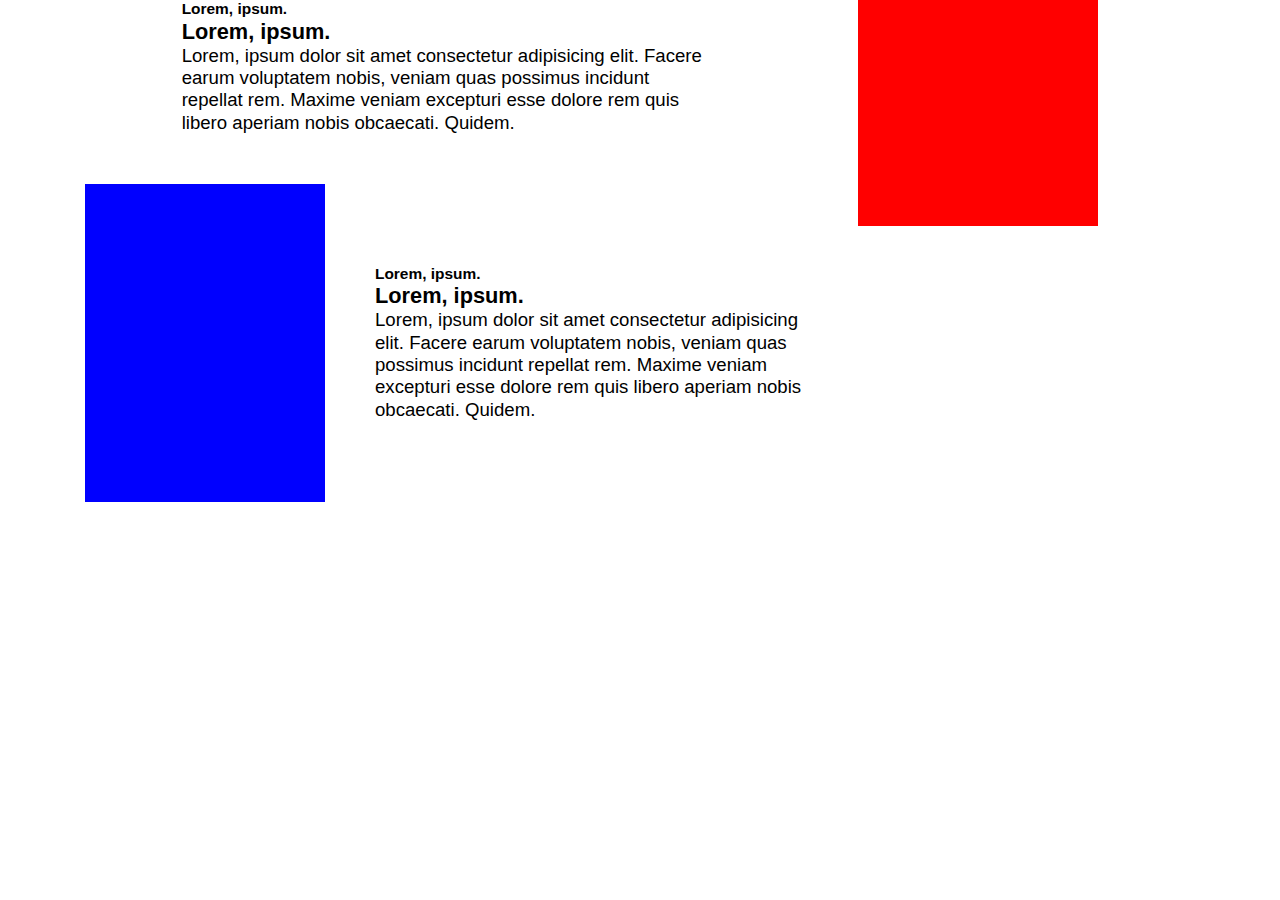
==== about-us-photos.html @ 43b73b2d "first commit" ====
<!DOCTYPE html>
<html lang="en">

<head>
    <meta charset="UTF-8">
    <meta name="viewport" content="width=device-width, initial-scale=1.0, maximum-scale=1.0, user-scalable=0" />
    <meta http-equiv="X-UA-Compatible" content="ie=edge">
    <title>Document</title>
    <script src="https://ajax.googleapis.com/ajax/libs/jquery/3.4.1/jquery.min.js"></script>
    </style>
    <link rel="stylesheet" href="assets/css/style.css">

</head>

<body>
    <section class="about-us">
        <div class="about-us__wrapper">
            <article class="article article--1">
                <h5>Lorem, ipsum.</h5>
                <h3>Lorem, ipsum.</h3>
                <p>Lorem, ipsum dolor sit amet consectetur adipisicing elit. Facere earum voluptatem nobis, veniam quas
                    possimus incidunt repellat rem. Maxime veniam excepturi esse dolore rem quis libero aperiam nobis
                    obcaecati. Quidem.</p>
            </article>
            <div class="right-img"></div>
            <div class="left-img"></div>
            <article class="article article--2">
                <h5>Lorem, ipsum.</h5>
                <h3>Lorem, ipsum.</h3>
                <p>Lorem, ipsum dolor sit amet consectetur adipisicing elit. Facere earum voluptatem nobis, veniam quas
                    possimus incidunt repellat rem. Maxime veniam excepturi esse dolore rem quis libero aperiam nobis
                    obcaecati. Quidem.</p>
            </article>
        </div>
    </section>
</body>

</html>
---- assets/css/style.css ----
/* ABSTRACTS
================================================> */
/** Bootstrap navbar fix (https://git.io/fADqW) */
@font-face {
  src: url("../../assets/fonts/Microgramma_Com/Microgramma_Com-Bold.woff2");
  font-family: "Microgramma_Com";
  font-weight: 700;
  font-display: swap; }

@font-face {
  src: url("../../assets/fonts/Microgramma_Com/Microgramma_Com-Book.woff2");
  font-family: "Microgramma_Com";
  font-weight: 350;
  font-display: swap; }

@font-face {
  src: url("../../assets/fonts/OpenSans/OpenSans-Bold.woff2");
  font-family: "OpenSans";
  font-weight: 700;
  font-display: swap; }

@font-face {
  src: url("../../assets/fonts/OpenSans/OpenSans-Book.woff2");
  font-family: "OpenSans";
  font-weight: 350;
  font-display: swap; }

@font-face {
  src: url("../../assets/fonts/Stag/Stag-Bold.woff2");
  font-family: "Stag";
  font-weight: 700;
  font-display: swap; }

@font-face {
  src: url("../../assets/fonts/Stag/Stag-Book.woff2");
  font-family: "Stag";
  font-weight: 350;
  font-display: swap; }

@font-face {
  src: url("../../assets/fonts/StagSans/StagSans-Bold.woff2");
  font-family: "StagSans";
  font-weight: 700;
  font-display: swap; }

@font-face {
  src: url("../../assets/fonts/StagSans/StagSans-Book.woff2");
  font-family: "StagSans";
  font-weight: 350;
  font-display: swap; }

/*--------------------
      FLUID TYPE
      REFERER: https://css-tricks.com/snippets/css/fluid-typography/
-----------------*/
/*--------------------
      arrow
      referer: https://www.developerdrive.com/10-best-sass-mixins-for-web-developers/
-----------------*/
/* BASE
================================================> */
* {
  margin: 0;
  padding: 0; }

*,
*::after,
*::before {
  box-sizing: inherit; }

html {
  font-size: 62.5%; }
  @media only screen and (max-width: 64em) {
    html {
      font-size: 56.25%; } }
  @media only screen and (max-width: 62em) {
    html {
      font-size: 50%; } }

body {
  box-sizing: border-box;
  line-height: 1.2;
  font-family: -apple-system, BlinkMacSystemFont, 'Segoe UI', 'Roboto', 'Oxygen', 'Ubuntu', 'Cantarell', 'Fira Sans', 'Droid Sans', 'Helvetica Neue', sans-serif;
  -webkit-font-smoothing: antialiased;
  -moz-osx-font-smoothing: grayscale; }
  body {
    font-size: 16px; }
    @media screen and (min-width: 300px) {
      body {
        font-size: calc(16px + 4 * ((100vw - 300px) / 1500)); } }
    @media screen and (min-width: 1800px) {
      body {
        font-size: 20px; } }

/* --------------------
    HEADLINES PLACEHOLDERS
----------------- */
.headline--1 {
  font-size: 8rem; }
  @media only screen and (max-width: 64em) {
    .headline--1 {
      font-size: 6.111rem; } }
  @media only screen and (max-width: 48em) {
    .headline--1 {
      font-size: 3.25rem; } }

.headline--2 {
  font-size: 11rem; }
  @media only screen and (max-width: 64em) {
    .headline--2 {
      font-size: 7.222rem; } }
  @media only screen and (max-width: 48em) {
    .headline--2 {
      font-size: 4.375rem; } }

.headline--3 {
  font-size: 7rem; }
  @media only screen and (max-width: 64em) {
    .headline--3 {
      font-size: 4.5rem; } }
  @media only screen and (max-width: 48em) {
    .headline--3 {
      font-size: 3.75rem; } }

.headline--4 {
  font-size: 3.5rem; }
  @media only screen and (max-width: 64em) {
    .headline--4 {
      font-size: 4rem; } }
  @media only screen and (max-width: 48em) {
    .headline--4 {
      font-size: 3rem; } }

.headline {
  font-weight: 400;
  font-family: "OpenSans"; }
  .headline--1 {
    font-weight: 700; }
  .headline--2 {
    font-weight: 700; }
  .headline--3 {
    color: #043657; }
    .headline--3--bold {
      font-weight: 700; }
  .headline--4 {
    letter-spacing: 0.7px;
    color: #424c5d; }

/* --------------------
    ARTICLE HEADLINE PLACEHOLDERS
----------------- */
.article-headline--1, .article-headline--5 {
  font-size: 4.6rem; }
  @media only screen and (max-width: 64em) {
    .article-headline--1, .article-headline--5 {
      font-size: 3.5rem; } }
  @media only screen and (max-width: 48em) {
    .article-headline--1, .article-headline--5 {
      font-size: 2.875rem; } }

.article-headline--2 {
  font-size: 4.7rem; }
  @media only screen and (max-width: 64em) {
    .article-headline--2 {
      font-size: 3.6rem; } }
  @media only screen and (max-width: 48em) {
    .article-headline--2 {
      font-size: 2.975rem; } }

.article-headline--3 {
  font-size: 2.3rem; }
  @media only screen and (max-width: 64em) {
    .article-headline--3 {
      font-size: 2rem; } }
  @media only screen and (max-width: 48em) {
    .article-headline--3 {
      font-size: 2.475rem; } }

.article-headline--4 {
  font-size: 2.6rem; }
  @media only screen and (max-width: 64em) {
    .article-headline--4 {
      font-size: 2.3rem; } }
  @media only screen and (max-width: 48em) {
    .article-headline--4 {
      font-size: 2.775rem; } }

.article-headline--6 {
  font-size: 3.6rem; }
  @media only screen and (max-width: 64em) {
    .article-headline--6 {
      font-size: 4rem; } }
  @media only screen and (max-width: 48em) {
    .article-headline--6 {
      font-size: 3rem; } }

/* --------------------
    .article-headline
----------------- */
.article-headline--1 {
  font-family: "Microgramma_Com";
  font-weight: 800;
  letter-spacing: 0.92px;
  color: #8cc6ec; }

.article-headline--2 {
  font-family: "OpenSans";
  font-weight: 400;
  letter-spacing: 0.92px;
  color: #424c5d; }

.article-headline--3 {
  font-family: "OpenSans";
  font-weight: 800;
  letter-spacing: 2.3px;
  color: #0c1a2d; }

.article-headline--4 {
  font-family: "OpenSans";
  font-weight: 800;
  letter-spacing: 0.56px;
  color: #0c1a2d; }

.article-headline--5 {
  font-family: "OpenSans";
  font-weight: 400;
  color: #043657; }

.article-headline--6 {
  font-family: "OpenSans";
  font-weight: 400;
  letter-spacing: 0.72px;
  color: #1e439b; }

/* --------------------
    PARAGRAPHS PLACEHOLDERS
----------------- */
.para--1 {
  font-size: 2rem; }
  @media only screen and (max-width: 64em) {
    .para--1 {
      font-size: 2rem; } }
  @media only screen and (max-width: 48em) {
    .para--1 {
      font-size: 2rem; } }

.para--2 {
  font-size: 2.2rem; }
  @media only screen and (max-width: 64em) {
    .para--2 {
      font-size: 2.2rem; } }
  @media only screen and (max-width: 48em) {
    .para--2 {
      font-size: 2.2rem; } }

/* --------------------
    para
----------------- */
.para {
  font-family: "OpenSans";
  font-weight: 400;
  color: #333; }
  .para--1 {
    letter-spacing: 0.63px; }
  .para--2 {
    font-weight: 800;
    letter-spacing: 2.2px; }

/* --------------------
        disclaimer
----------------- */
.disclaimer {
  font-size: var(--disclaimer-text); }
  .disclaimer-container {
    margin-top: 20px;
    text-align: center; }
  .disclaimer__link {
    color: inherit;
    text-decoration: none; }
    .disclaimer__link:hover {
      text-decoration: underline; }

/* COMPONENTS
================================================> */
/*-------------------- 
    Anchors
-----------------*/
a {
  color: #007bff;
  text-decoration: none;
  background-color: transparent;
  transition: color .2s ease-in-out;
  -o-transition: color .2s ease-in-out;
  -ms-transition: color .2s ease-in-out;
  -moz-transition: color .2s ease-in-out;
  -webkit-transition: color .2s ease-in-out; }

a:hover {
  text-decoration: underline; }

a:not([href]):not([tabindex]) {
  color: inherit;
  text-decoration: none; }

a:not([href]):not([tabindex]):focus,
a:not([href]):not([tabindex]):hover {
  color: inherit;
  text-decoration: none; }

a:not([href]):not([tabindex]):focus {
  outline: 0; }

/*-------------------- 
    container
-----------------*/
.container, .about-us {
  width: 100%;
  padding-right: 15px;
  padding-left: 15px;
  margin-right: auto;
  margin-left: auto; }

@media (min-width: 576px) {
  .container, .about-us {
    max-width: 540px; } }

@media (min-width: 768px) {
  .container, .about-us {
    max-width: 720px; } }

@media (min-width: 992px) {
  .container, .about-us {
    max-width: 960px; } }

@media (min-width: 1200px) {
  .container, .about-us {
    max-width: 1140px; } }

@media (min-width: 1800px) {
  .container, .about-us {
    max-width: 1240px; } }

.container-fluid {
  width: 100%;
  padding-right: 15px;
  padding-left: 15px;
  margin-right: auto;
  margin-left: auto; }

/*-------------------- 
    FORM
-----------------*/
.form-group {
  margin-bottom: 1rem; }

.form-control {
  display: block;
  width: 100%;
  height: calc(1.5em + 1rem + 2px);
  padding: 2.3rem 1rem;
  font-size: 1.25rem;
  line-height: 1.5;
  border-radius: .3rem;
  font-weight: 400;
  color: #495057;
  background-color: #fff;
  background-clip: padding-box;
  border: 1px solid #ced4da;
  transition: border-color .15s ease-in-out, box-shadow .15s ease-in-out; }

@media (prefers-reduced-motion: reduce) {
  .form-control {
    transition: none; } }

.form-control::-ms-expand {
  background-color: transparent;
  border: 0; }

.form-control:focus {
  color: #495057;
  background-color: #fff;
  border-color: #80bdff;
  outline: 0;
  box-shadow: 0 0 0 0.2rem rgba(0, 123, 255, 0.25); }

.form-control::-webkit-input-placeholder {
  color: #6c757d;
  opacity: 1; }

.form-control::-moz-placeholder {
  color: #6c757d;
  opacity: 1; }

.form-control:-ms-input-placeholder {
  color: #6c757d;
  opacity: 1; }

.form-control::-ms-input-placeholder {
  color: #6c757d;
  opacity: 1; }

.form-control::placeholder {
  color: #6c757d;
  opacity: 1; }

.form-control:disabled,
.form-control[readonly] {
  background-color: #e9ecef;
  opacity: 1; }

.sr-only {
  position: absolute;
  width: 1px;
  height: 1px;
  padding: 0;
  margin: -1px;
  overflow: hidden;
  clip: rect(0, 0, 0, 0);
  border: 0; }

/*-------------------- 
        ICONS
-----------------*/
.icon {
  max-width: 20px;
  width: 20px;
  max-height: 20px;
  height: 20px;
  fill: var(--color-2); }

.icon-box {
  display: inline-flex;
  align-items: center; }
  .icon-box-phone {
    margin-right: 40px; }
  .icon-box-social:not(:last-of-type) {
    margin-right: 10px; }
  .icon-box__anchor {
    display: flex;
    align-items: center;
    font-size: 16px;
    color: var(--color-2);
    text-decoration: none; }
    .icon-box__anchor:hover {
      text-decoration: underline; }
  .icon-box__icon {
    max-width: 50px;
    margin-right: 10px; }

.btn {
  display: inline-block;
  font-weight: 400;
  color: #212529;
  text-align: center;
  vertical-align: middle;
  -webkit-user-select: none;
  -moz-user-select: none;
  -ms-user-select: none;
  user-select: none;
  background-color: transparent;
  border: 1px solid transparent;
  padding: 0.375rem 0.75rem;
  font-size: 1rem;
  line-height: 1.5;
  border-radius: 0.25rem;
  transition: color 0.15s ease-in-out, background-color 0.15s ease-in-out, border-color 0.15s ease-in-out, box-shadow 0.15s ease-in-out;
  cursor: pointer;
  appearance: none;
  opacity: 1;
  outline: none;
  white-space: nowrap; }

.bottom-form {
  position: relative;
  background-size: cover;
  background-repeat: no-repeat;
  min-height: 400px;
  display: flex;
  flex-direction: column;
  /* Tablet Portrait max-width:992px !font-size: 8px; */
  /* Large Phone max-width:767px  !font-size: 8px;*/ }
  @media only screen and (max-width: 62em) {
    .bottom-form {
      min-height: 500px; } }
  @media only screen and (max-width: 48em) {
    .bottom-form {
      min-height: 600px; } }
  .bottom-form__row {
    display: flex; }
  .bottom-form__top {
    position: relative;
    max-width: 100%;
    flex: 0 0 100%;
    padding-right: 15px;
    padding-left: 15px;
    display: flex;
    flex-direction: column;
    /* Tablet Landscape max-width:1200px !font-size: 9px; */
    /* Tablet Portrait max-width:992px !font-size: 8px; */
    /* Large Phone max-width:767px  !font-size: 8px;*/
    /* MD - SM Phone max-width:576px !font-size: 8px;**/ }
    .bottom-form__top > *:not(:last-child) {
      margin-bottom: 30px; }
    @media only screen and (max-width: 64em) {
      .bottom-form__top {
        max-width: 100%;
        flex: 0 0 100%; } }
    @media only screen and (max-width: 62em) {
      .bottom-form__top {
        min-height: 400px;
        justify-content: space-evenly; } }
    @media only screen and (max-width: 48em) {
      .bottom-form__top {
        min-height: 375px; } }
    @media only screen and (max-width: 36.125em) {
      .bottom-form__top {
        min-height: 450px; } }
  .bottom-form__form {
    display: flex;
    /* Tablet Portrait max-width:992px !font-size: 8px; */ }
    @media only screen and (max-width: 62em) {
      .bottom-form__form {
        flex-direction: column; } }
  .bottom-form__group {
    max-width: 25%;
    flex: 0 0 25%;
    padding-right: 5px;
    /* Tablet Portrait max-width:992px !font-size: 8px; */ }
    @media only screen and (max-width: 62em) {
      .bottom-form__group {
        max-width: 100%;
        flex: 0 0 100%; } }
  .bottom-form-headline {
    align-self: center;
    line-height: 1;
    /* Tablet Portrait max-width:992px !font-size: 8px; */ }
    @media only screen and (max-width: 62em) {
      .bottom-form-headline {
        text-align: center; } }

/* LAYOUT
================================================> */
.footer__bottom {
  min-height: 200px;
  background-color: #000;
  color: var(--color-1);
  font-size: 1.8rem;
  display: flex;
  justify-content: center;
  text-align: center; }
  .footer__bottom__row {
    height: inherit;
    display: flex;
    flex-direction: column;
    justify-content: space-evenly; }
  .footer__bottom__powered-by {
    display: flex;
    justify-content: space-evenly; }
  .footer__bottom__university-logo-img {
    max-width: 100px;
    width: 100px; }
  .footer__bottom__hackeru-logo-img {
    max-width: 60px;
    width: 60px; }
  .footer__bottom__privacy-link {
    color: #fff;
    text-decoration: underline; }

.about-us__wrapper {
  display: grid;
  grid-template-columns: repeat(12, 1fr);
  grid-template-rows: repeat(6, 1fr);
  grid-gap: 5rem; }
  .about-us__wrapper > .article--1 {
    grid-column: 2 / 8;
    grid-row: 1 / 3; }
  .about-us__wrapper > .article--2 {
    align-self: center;
    grid-column: 4 / 9;
    grid-row: 3/ -1; }
  .about-us__wrapper > .right-img {
    background-color: red;
    grid-column: 9 / 12;
    grid-row: 1 / 4; }
  .about-us__wrapper > .left-img {
    background-color: blue;
    grid-column: 1 / 4;
    grid-row: 3 / -1; }

/* PAGES
================================================> */
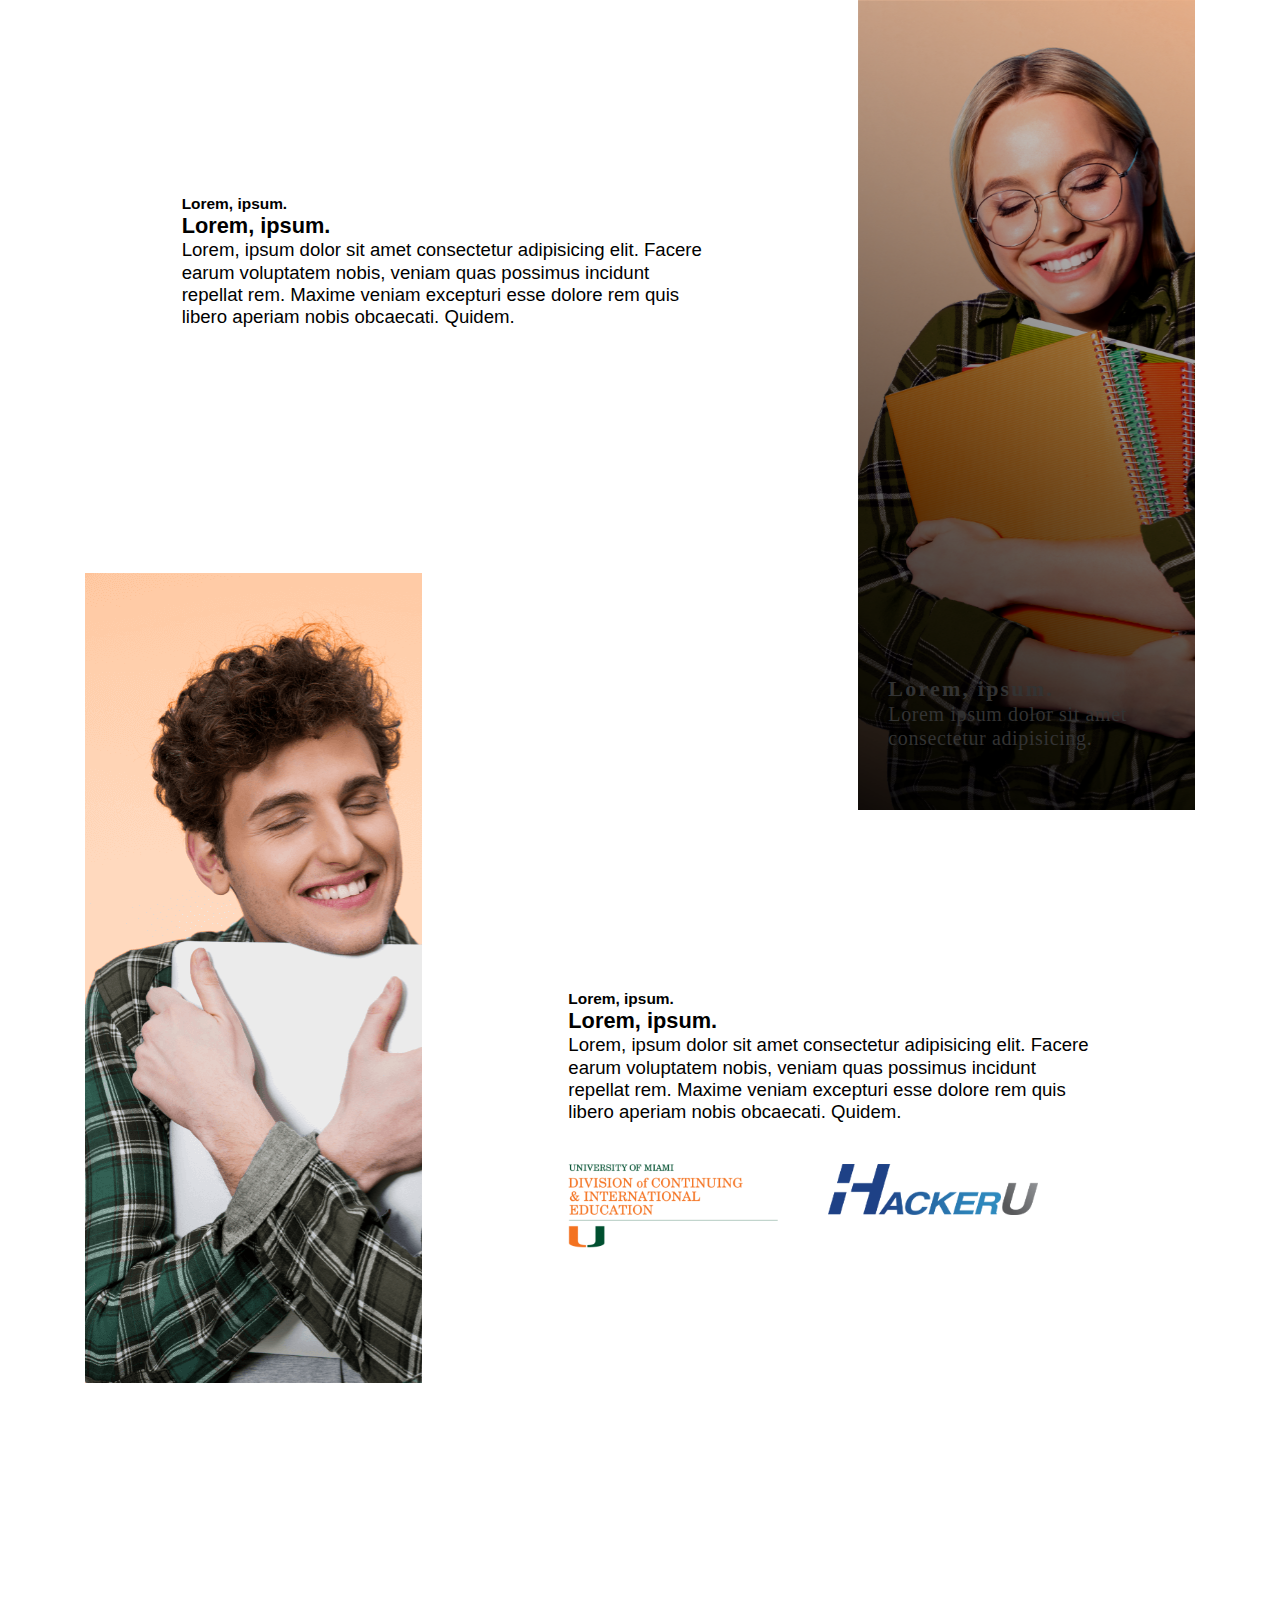
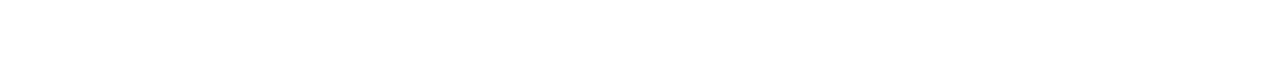
==== commit b16fb657: "updated about-us component to be responsive" ====
--- a/about-us-photos.html
+++ b/about-us-photos.html
@@ -15,24 +15,41 @@
 <body>
     <section class="about-us">
         <div class="about-us__wrapper">
+            <!-- Article 1 -->
             <article class="article article--1">
                 <h5>Lorem, ipsum.</h5>
                 <h3>Lorem, ipsum.</h3>
                 <p>Lorem, ipsum dolor sit amet consectetur adipisicing elit. Facere earum voluptatem nobis, veniam quas
                     possimus incidunt repellat rem. Maxime veniam excepturi esse dolore rem quis libero aperiam nobis
                     obcaecati. Quidem.</p>
-            </article>
-            <div class="right-img"></div>
-            <div class="left-img"></div>
+            </article><!-- /.article article--1-->
+            <!-- Image right -->
+            <figure class="right-img">
+              <article>
+                <h6 class="para para--2">Lorem, ipsum.</h6>
+                <p class="para para--1">Lorem ipsum dolor sit amet consectetur adipisicing.</p>
+              </article>
+            </figure>
+            <!-- Image left -->
+            <figure class="left-img"></figure>
+            <!-- Article 2 -->
             <article class="article article--2">
                 <h5>Lorem, ipsum.</h5>
                 <h3>Lorem, ipsum.</h3>
                 <p>Lorem, ipsum dolor sit amet consectetur adipisicing elit. Facere earum voluptatem nobis, veniam quas
                     possimus incidunt repellat rem. Maxime veniam excepturi esse dolore rem quis libero aperiam nobis
                     obcaecati. Quidem.</p>
-            </article>
-        </div>
-    </section>
+                <div class="images">
+                  <figure>
+                    <img src="/assets/img/about-us/UM-Full-Logo-300x121.png" alt="">
+                  </figure>
+                  <figure>
+                    <img src="/assets/img/about-us/hackeru-logo.png" alt="">
+                  </figure>
+                </div>
+            </article><!-- /.article article--2-->
+        </div><!-- /about-us__wrapper -->
+    </section><!-- /about-us-->
 </body>
 
-</html>+</html>
--- a/assets/css/style.css
+++ b/assets/css/style.css
@@ -570,22 +570,73 @@
   display: grid;
   grid-template-columns: repeat(12, 1fr);
   grid-template-rows: repeat(6, 1fr);
-  grid-gap: 5rem; }
-  .about-us__wrapper > .article--1 {
-    grid-column: 2 / 8;
-    grid-row: 1 / 3; }
-  .about-us__wrapper > .article--2 {
-    align-self: center;
-    grid-column: 4 / 9;
-    grid-row: 3/ -1; }
+  grid-gap: 5rem;
+  /* --------------------
+        articles
+    ----------------- */
+  /* --------------------
+        images
+    ----------------- */ }
+  @media only screen and (max-width: 36.125em) {
+    .about-us__wrapper {
+      display: flex;
+      flex-direction: column; } }
+  .about-us__wrapper > .article {
+    align-self: center; }
+    .about-us__wrapper > .article--1 {
+      grid-column: 2 / 8;
+      grid-row: 1 / 3; }
+      @media only screen and (max-width: 62em) {
+        .about-us__wrapper > .article--1 {
+          grid-column: 1 / 7; } }
+    .about-us__wrapper > .article--2 {
+      grid-column: 6 / 12;
+      grid-row: 3/ -1; }
+      @media only screen and (max-width: 62em) {
+        .about-us__wrapper > .article--2 {
+          grid-column: 6 / -1; } }
+      .about-us__wrapper > .article--2 > .images {
+        margin-top: 4rem;
+        display: flex; }
+        .about-us__wrapper > .article--2 > .images > *:not(:last-child) {
+          margin-right: 5rem; }
+        .about-us__wrapper > .article--2 > .images * img {
+          max-width: 21rem;
+          width: 100%;
+          height: auto; }
+  .about-us__wrapper > [class*="img"] {
+    min-height: 81rem; }
   .about-us__wrapper > .right-img {
-    background-color: red;
-    grid-column: 9 / 12;
-    grid-row: 1 / 4; }
+    display: flex;
+    align-items: flex-end;
+    padding: 3rem;
+    grid-column: 9 / -1;
+    grid-row: 1 / 4;
+    background-image: url("../../assets/img/about-us/right.png"); }
+    @media only screen and (max-width: 62em) {
+      .about-us__wrapper > .right-img {
+        grid-column: 8 / -1; } }
+    @media only screen and (max-width: 36.125em) {
+      .about-us__wrapper > .right-img {
+        max-width: 100%;
+        width: 100%;
+        min-height: 30rem;
+        background-image: url("../../assets/img/about-us/right_mob.png");
+        background-repeat: no-repeat;
+        background-size: cover; } }
+    .about-us__wrapper > .right-img > article {
+      margin-bottom: 3rem; }
   .about-us__wrapper > .left-img {
-    background-color: blue;
-    grid-column: 1 / 4;
-    grid-row: 3 / -1; }
+    grid-column: 1 / 5;
+    grid-row: 3 / 6;
+    background-image: url("../../assets/img/about-us/love-comp.png");
+    /* Tablet Portrait max-width:992px !font-size: 8px; */ }
+    @media only screen and (max-width: 62em) {
+      .about-us__wrapper > .left-img {
+        grid-column: 1 / 6; } }
+    @media only screen and (max-width: 36.125em) {
+      .about-us__wrapper > .left-img {
+        display: none; } }
 
 /* PAGES
 ================================================> */
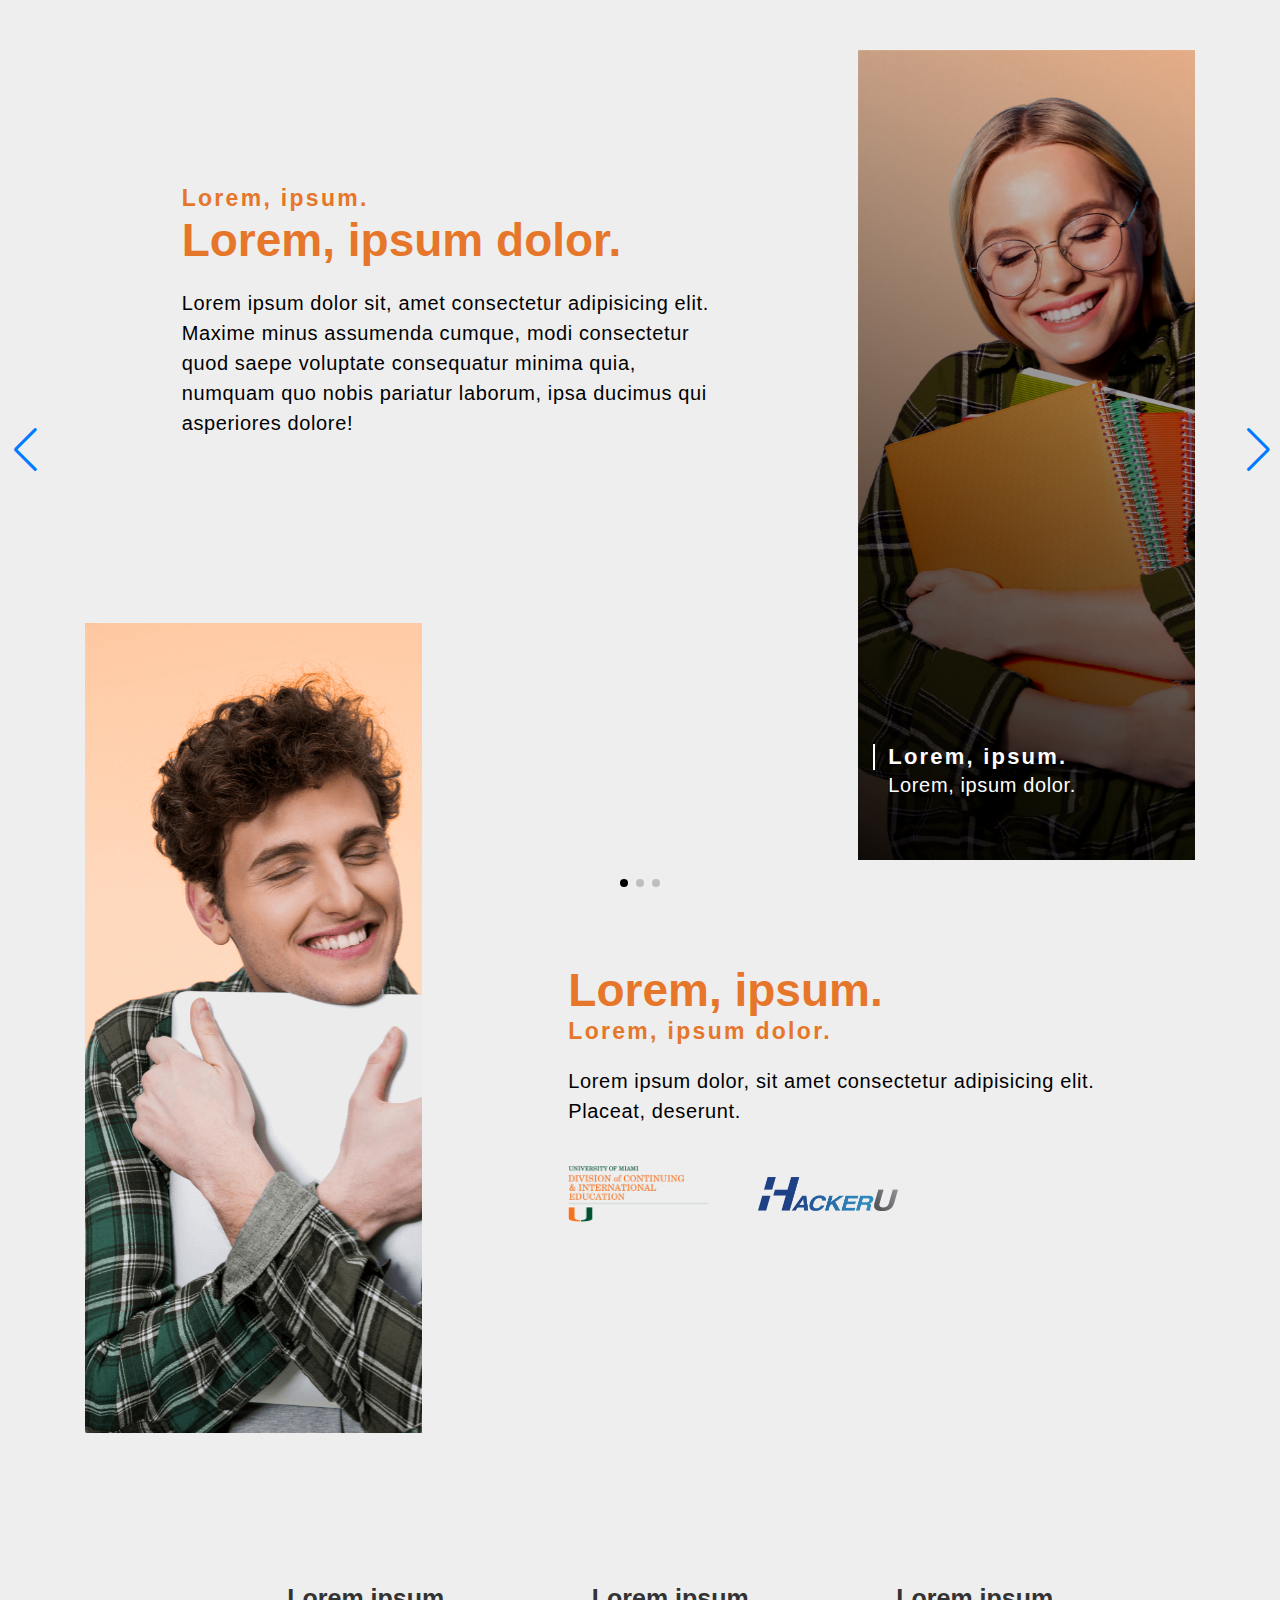
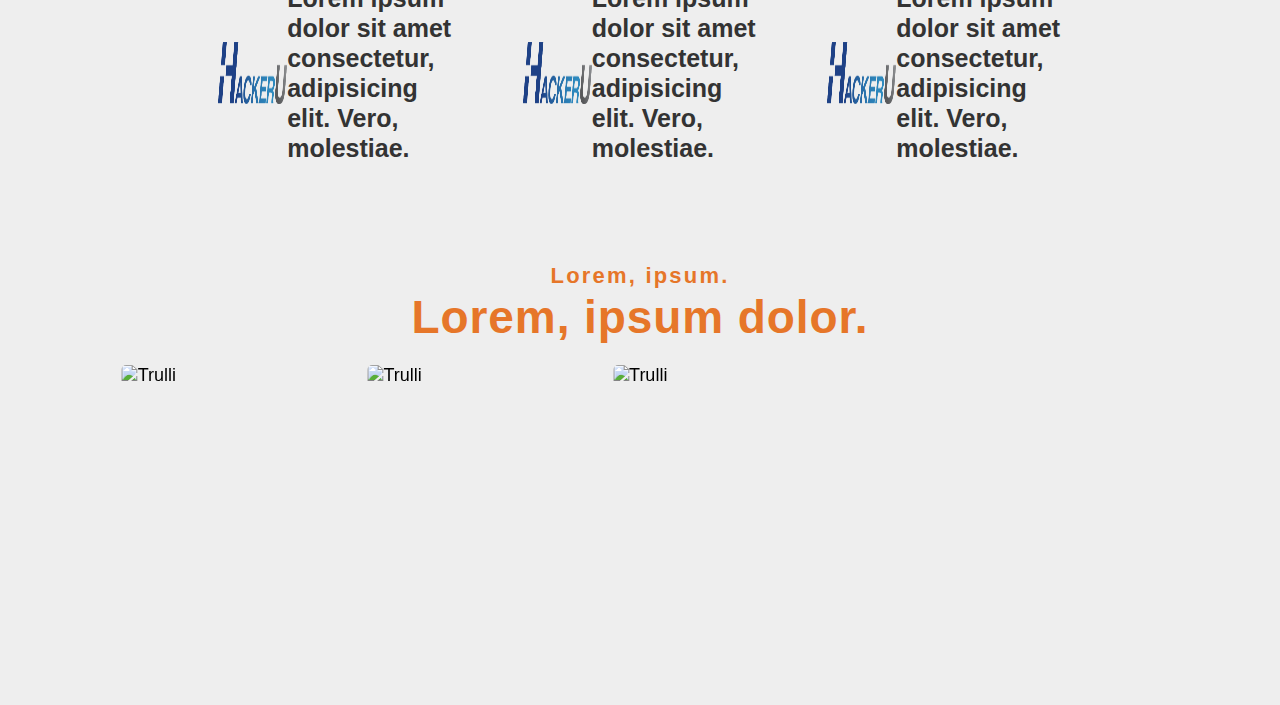
==== commit 822b2d00: "updated about us page" ====
--- a/about-us-photos.html
+++ b/about-us-photos.html
@@ -7,49 +7,227 @@
     <meta http-equiv="X-UA-Compatible" content="ie=edge">
     <title>Document</title>
     <script src="https://ajax.googleapis.com/ajax/libs/jquery/3.4.1/jquery.min.js"></script>
+    <link rel="stylesheet" href="https://unpkg.com/swiper/swiper-bundle.min.css">
+    <script src="https://unpkg.com/swiper/swiper-bundle.min.js"></script>
     </style>
     <link rel="stylesheet" href="assets/css/style.css">
 
 </head>
 
+<style>
+  .au__right-img {
+    background-image: url("assets/img/about-us/right.png");
+  }
+
+  .au__left-img {
+    background-image: url("assets/img/about-us/love-comp.png");
+  }
+
+  @media only screen and (max-width: 600px) {
+    .au__right-img {
+      background-image: url("assets/img/about-us/right_mob.png");
+      background-size: contain;
+    }
+
+    .au__left-img {
+      background-image: unset;
+    }
+  }
+</style>
+
 <body>
-    <section class="about-us">
-        <div class="about-us__wrapper">
-            <!-- Article 1 -->
-            <article class="article article--1">
-                <h5>Lorem, ipsum.</h5>
-                <h3>Lorem, ipsum.</h3>
-                <p>Lorem, ipsum dolor sit amet consectetur adipisicing elit. Facere earum voluptatem nobis, veniam quas
-                    possimus incidunt repellat rem. Maxime veniam excepturi esse dolore rem quis libero aperiam nobis
-                    obcaecati. Quidem.</p>
-            </article><!-- /.article article--1-->
-            <!-- Image right -->
-            <figure class="right-img">
-              <article>
-                <h6 class="para para--2">Lorem, ipsum.</h6>
-                <p class="para para--1">Lorem ipsum dolor sit amet consectetur adipisicing.</p>
-              </article>
-            </figure>
-            <!-- Image left -->
-            <figure class="left-img"></figure>
-            <!-- Article 2 -->
-            <article class="article article--2">
-                <h5>Lorem, ipsum.</h5>
-                <h3>Lorem, ipsum.</h3>
-                <p>Lorem, ipsum dolor sit amet consectetur adipisicing elit. Facere earum voluptatem nobis, veniam quas
-                    possimus incidunt repellat rem. Maxime veniam excepturi esse dolore rem quis libero aperiam nobis
-                    obcaecati. Quidem.</p>
-                <div class="images">
-                  <figure>
-                    <img src="/assets/img/about-us/UM-Full-Logo-300x121.png" alt="">
-                  </figure>
-                  <figure>
-                    <img src="/assets/img/about-us/hackeru-logo.png" alt="">
+
+  <section class="au">
+    <div class="au__wrapper">
+        <!-- Article 1 -->
+        <article class="au__article au__article--1">
+          <h5 class="au__article-ah--3">Lorem, ipsum.</h5>
+          <h3 class="au__article-ah--1">Lorem, ipsum dolor.</h3>
+          <p class="au__article-p--1">Lorem ipsum dolor sit, amet consectetur adipisicing elit. Maxime minus assumenda cumque, modi consectetur quod saepe voluptate consequatur minima quia, numquam quo nobis pariatur laborum, ipsa ducimus qui asperiores dolore!</p>
+        </article><!-- /.article article--1-->
+        <!-- Image right -->
+        <figure class="au__right-img">
+          <article class="img-article">
+            <h6 class="img-article__title para para--2">Lorem, ipsum.</h6>
+            <p class="img-article__para para para--1">Lorem, ipsum dolor.</p>
+          </article>
+        </figure>
+        <!-- Image left -->
+        <figure class="au__left-img"></figure>
+        <!-- Article 2 -->
+        <article class="au__article au__article--2">
+            <h3 class="au__article-ah--1">Lorem, ipsum.</h3>
+            <h5 class="au__article-ah--3">Lorem, ipsum dolor.</h5>
+            <p class="au__article-p--1">Lorem ipsum dolor, sit amet consectetur adipisicing elit. Placeat, deserunt.</p>
+            <div class="images">
+              <figure>
+                <img src="assets/img/about-us/UM-Full-Logo-300x121.png" alt="University Logo">
+              </figure>
+              <figure>
+                <img src="assets/img/about-us/hackeru-logo.png" alt="Hackeru Logo">
+              </figure>
+            </div>
+        </article><!-- /.article article--2-->
+    </div><!-- /au__wrapper -->
+  </section><!-- /au-->
+    <!--
+    #=================EXPERIENCE===================#
+    -->
+    <section class="experience">
+      <div class="experience__wrapper container">
+        <article class="section-article">
+          <p class="para para--2"><?= $experience['headline_1']?></p>
+          <h3 class="article-headline article-headline--1"><?= $experience['headline_2']?></h3>
+          <p class="para para--1"><?= $experience['paragraph']?></p>
+        </article>
+
+        <div class="experience__wrapper-icons">
+            <!-- <?= $key ?> -->
+            <div class="experience__wrapper-icons_wrapper">
+                <img src="assets/img/about-us/hackeru-logo.png" class="displayed icon1" alt="University Logo">
+                <p>Lorem ipsum dolor sit amet consectetur, adipisicing elit. Vero, molestiae.</p>
+            </div>
+            <!-- <?= $key ?> -->
+            <div class="experience__wrapper-icons_wrapper">
+                <img src="assets/img/about-us/hackeru-logo.png" class="displayed icon1" alt="University Logo">
+                <p>Lorem ipsum dolor sit amet consectetur, adipisicing elit. Vero, molestiae.</p>
+            </div>
+            <!-- <?= $key ?> -->
+            <div class="experience__wrapper-icons_wrapper">
+                <img src="assets/img/about-us/hackeru-logo.png" class="displayed icon1" alt="University Logo">
+                <p>Lorem ipsum dolor sit amet consectetur, adipisicing elit. Vero, molestiae.</p>
+            </div>
+        </div>
+      </div>
+    </section>
+
+    <!--
+    #=================CAMPUS===================#
+    -->
+    <section class="campus">
+      <div class="campus__container container">
+
+        <!-- https://codepen.io/FrankieDoodie/pen/gdabrR -->
+        <article class="section-article">
+          <p class="para para--2">Lorem, ipsum.</p>
+          <h3 class="article-headline article-headline--1">Lorem, ipsum dolor.</h3>
+        </article>
+
+        <div class="swiper-main">
+          <div class="swiper-container">
+            <div class="swiper-wrapper">
+                <div class="swiper-slide" data-image="test-1" data-id="1">
+                  <figure class="image image--1}">
+                    <img src="https://via.placeholder.com/1000/FFFF00/000000" alt="Trulli" class="img" >
                   </figure>
                 </div>
-            </article><!-- /.article article--2-->
-        </div><!-- /about-us__wrapper -->
-    </section><!-- /about-us-->
+                <div class="swiper-slide" data-image="test-1" data-id="2">
+                  <figure class="image image--2}">
+                    <img src="https://via.placeholder.com/1000/FFFF00/000000" alt="Trulli" class="img" >
+                  </figure>
+                </div>
+                <div class="swiper-slide" data-image="test-1" data-id="3">
+                  <figure class="image image--3}">
+                    <img src="https://via.placeholder.com/1000/FFFF00/000000" alt="Trulli" class="img" >
+                  </figure>
+                </div>
+            </div>
+            <!-- Add Pagination -->
+            <div class="swiper-pagination"></div>
+            <!-- Add Arrows  swiper-button-white -->
+            <div class="swiper-button-next">
+                <svg class="arrow">
+                    <use xlink:href="@asset('images/steph-v2/left_arrow.svg')"></use>
+                </svg>
+            </div>
+            <div class="swiper-button-prev">
+                <svg class="arrow">
+                    <use xlink:href="@asset('images/steph-v2/right_arrow.svg')"></use>
+                </svg>
+            </div>
+          </div>
+        </div>
+      </div><!-- /.cotainer -->
+    </section><!-- /.campus -->
+    <section class="slide-popup"></section>
+<script>
+      // JavaScript to be fired on the faq page
+      // JavaScript to be fired on the about us page
+      new Swiper('.swiper-container', {
+        centeredSlides: true,
+        loop: true,
+        spaceBetween:15,
+
+        breakpoints:{
+          300:{
+            spaceBetween:0,
+            slidesPerView: 1,
+          },
+          700: {
+            spaceBetween:15,
+            slidesPerView: 2,
+          },
+          1024: {
+            spaceBetween:15,
+            slidesPerView: 3,
+          },
+        },
+
+        autoplay: {
+          delay: 5000,
+          disableOnInteraction: false,
+        },
+        pagination: {
+          el: '.swiper-pagination',
+          clickable: true,
+        },
+        navigation: {
+          nextEl: '.swiper-button-next',
+          prevEl: '.swiper-button-prev',
+        },
+      });
+
+      console.log(Array.from(document.querySelectorAll('.swiper-slide')))
+      const images = [];
+      let currentIndex = 0;
+
+      Array.from(document.querySelectorAll('.swiper-slide')).forEach(slide => {
+        images.push(slide.dataset.image);
+
+        slide.addEventListener('click',()=>{
+
+          console.log(slide.dataset.image)
+          $('.slide-popup').fadeIn(300);
+          $('.slide-popup').html(`
+            <span class="slide-popup__close">x</span>
+            <img src="${slide.dataset.image}" class="slide-popup__image" alt="">
+            <button class="slide-popup__prev">&leftarrow;</button>
+            <button class="slide-popup__next">&rightarrow;</button>
+          `);
+
+          $('.slide-popup__close').click(function(){
+            $('.slide-popup').fadeOut(300)
+          });
+
+          $('.slide-popup__next').click(function(){
+            currentIndex++;
+            if(currentIndex === images.length-1){
+              currentIndex=0;
+            }
+            $('.slide-popup__image').attr('src', images[currentIndex])
+          });
+
+          $('.slide-popup__prev').click(function(){
+            currentIndex--;
+            if(currentIndex <= 0){
+              currentIndex=images.length-1;
+            }
+            $('.slide-popup__image').attr('src', images[currentIndex])
+          });
+
+        });
+      });
+    </script>
 </body>
 
 </html>
--- a/assets/css/style.css
+++ b/assets/css/style.css
@@ -1,6 +1,13 @@
 /* ABSTRACTS
 ================================================> */
-/** Bootstrap navbar fix (https://git.io/fADqW) */
+.experience__wrapper-icons_wrapper img {
+  transition: all 0.3s ease-in-out; }
+  .experience__wrapper-icons_wrapper img:hover {
+    transform: translateY(-4px); }
+
+.section-article > *:not(:first-child):not(:last-child) {
+  margin-bottom: 2rem; }
+
 @font-face {
   src: url("../../assets/fonts/Microgramma_Com/Microgramma_Com-Bold.woff2");
   font-family: "Microgramma_Com";
@@ -97,28 +104,34 @@
 ----------------- */
 .headline--1 {
   font-size: 8rem; }
+  @media only screen and (max-width: 80em) {
+    .headline--1 {
+      font-size: 6rem; } }
   @media only screen and (max-width: 64em) {
     .headline--1 {
       font-size: 6.111rem; } }
-  @media only screen and (max-width: 48em) {
+  @media only screen and (max-width: 36.125em) {
     .headline--1 {
-      font-size: 3.25rem; } }
+      font-size: 4rem; } }
 
 .headline--2 {
   font-size: 11rem; }
+  @media only screen and (max-width: 80em) {
+    .headline--2 {
+      font-size: 8rem; } }
   @media only screen and (max-width: 64em) {
     .headline--2 {
       font-size: 7.222rem; } }
-  @media only screen and (max-width: 48em) {
+  @media only screen and (max-width: 36.125em) {
     .headline--2 {
-      font-size: 4.375rem; } }
+      font-size: 5rem; } }
 
 .headline--3 {
   font-size: 7rem; }
   @media only screen and (max-width: 64em) {
     .headline--3 {
-      font-size: 4.5rem; } }
-  @media only screen and (max-width: 48em) {
+      font-size: 6.5rem; } }
+  @media only screen and (max-width: 36.125em) {
     .headline--3 {
       font-size: 3.75rem; } }
 
@@ -126,159 +139,196 @@
   font-size: 3.5rem; }
   @media only screen and (max-width: 64em) {
     .headline--4 {
-      font-size: 4rem; } }
-  @media only screen and (max-width: 48em) {
+      font-size: 3.5rem; } }
+  @media only screen and (max-width: 36.125em) {
     .headline--4 {
-      font-size: 3rem; } }
+      font-size: 2.25rem; } }
+
+.headline--4--custom {
+  font-size: 3.5rem; }
+  @media only screen and (max-width: 80em) {
+    .headline--4--custom {
+      font-size: 3.2rem; } }
+  @media only screen and (max-width: 64em) {
+    .headline--4--custom {
+      font-size: 2.5rem; } }
+  @media only screen and (max-width: 36.125em) {
+    .headline--4--custom {
+      font-size: 2.5rem; } }
 
 .headline {
-  font-weight: 400;
-  font-family: "OpenSans"; }
+  color: #333; }
   .headline--1 {
     font-weight: 700; }
   .headline--2 {
     font-weight: 700; }
   .headline--3 {
-    color: #043657; }
-    .headline--3--bold {
-      font-weight: 700; }
+    color: #333; }
   .headline--4 {
-    letter-spacing: 0.7px;
-    color: #424c5d; }
+    letter-spacing: 0.7px; }
 
 /* --------------------
     ARTICLE HEADLINE PLACEHOLDERS
 ----------------- */
-.article-headline--1, .article-headline--5 {
+.article-headline--1, .article-headline--5, .article--1 *[class*="-ah--1"], .au__article *[class*="-ah--1"] {
   font-size: 4.6rem; }
   @media only screen and (max-width: 64em) {
-    .article-headline--1, .article-headline--5 {
+    .article-headline--1, .article-headline--5, .article--1 *[class*="-ah--1"], .au__article *[class*="-ah--1"] {
       font-size: 3.5rem; } }
-  @media only screen and (max-width: 48em) {
-    .article-headline--1, .article-headline--5 {
-      font-size: 2.875rem; } }
+  @media only screen and (max-width: 36.125em) {
+    .article-headline--1, .article-headline--5, .article--1 *[class*="-ah--1"], .au__article *[class*="-ah--1"] {
+      font-size: 3.75rem; } }
+
+.article-headline--1-custom {
+  font-size: 4rem; }
+  @media only screen and (max-width: 64em) {
+    .article-headline--1-custom {
+      font-size: 3.5rem; } }
+  @media only screen and (max-width: 36.125em) {
+    .article-headline--1-custom {
+      font-size: 3rem; } }
 
 .article-headline--2 {
   font-size: 4.7rem; }
   @media only screen and (max-width: 64em) {
     .article-headline--2 {
-      font-size: 3.6rem; } }
-  @media only screen and (max-width: 48em) {
+      font-size: 3rem; } }
+  @media only screen and (max-width: 36.125em) {
     .article-headline--2 {
       font-size: 2.975rem; } }
 
-.article-headline--3 {
+.article-headline--3, .article--1 *[class*="-ah--3"], .au__article *[class*="-ah--3"], .article-headline--3-digital {
   font-size: 2.3rem; }
   @media only screen and (max-width: 64em) {
-    .article-headline--3 {
+    .article-headline--3, .article--1 *[class*="-ah--3"], .au__article *[class*="-ah--3"], .article-headline--3-digital {
       font-size: 2rem; } }
-  @media only screen and (max-width: 48em) {
-    .article-headline--3 {
-      font-size: 2.475rem; } }
+  @media only screen and (max-width: 36.125em) {
+    .article-headline--3, .article--1 *[class*="-ah--3"], .au__article *[class*="-ah--3"], .article-headline--3-digital {
+      font-size: 2rem; } }
 
 .article-headline--4 {
-  font-size: 2.6rem; }
+  font-size: 3.6rem; }
   @media only screen and (max-width: 64em) {
     .article-headline--4 {
       font-size: 2.3rem; } }
-  @media only screen and (max-width: 48em) {
+  @media only screen and (max-width: 36.125em) {
     .article-headline--4 {
-      font-size: 2.775rem; } }
+      font-size: 2.275rem; } }
 
 .article-headline--6 {
   font-size: 3.6rem; }
   @media only screen and (max-width: 64em) {
     .article-headline--6 {
       font-size: 4rem; } }
-  @media only screen and (max-width: 48em) {
+  @media only screen and (max-width: 36.125em) {
     .article-headline--6 {
       font-size: 3rem; } }
 
 /* --------------------
     .article-headline
 ----------------- */
-.article-headline--1 {
-  font-family: "Microgramma_Com";
-  font-weight: 800;
-  letter-spacing: 0.92px;
-  color: #8cc6ec; }
-
-.article-headline--2 {
-  font-family: "OpenSans";
-  font-weight: 400;
-  letter-spacing: 0.92px;
-  color: #424c5d; }
-
-.article-headline--3 {
-  font-family: "OpenSans";
-  font-weight: 800;
-  letter-spacing: 2.3px;
-  color: #0c1a2d; }
-
-.article-headline--4 {
-  font-family: "OpenSans";
-  font-weight: 800;
-  letter-spacing: 0.56px;
-  color: #0c1a2d; }
-
-.article-headline--5 {
-  font-family: "OpenSans";
-  font-weight: 400;
-  color: #043657; }
-
-.article-headline--6 {
-  font-family: "OpenSans";
-  font-weight: 400;
-  letter-spacing: 0.72px;
-  color: #1e439b; }
+.article-headline, .article--1 *[class*="-ah--3"], .au__article *[class*="-ah--3"] {
+  outline-color: none; }
+  .article-headline--1 {
+    letter-spacing: 0.92px; }
+  .article-headline--2 {
+    letter-spacing: 0.92px; }
+  .article-headline--3, .article--1 *[class*="-ah--3"], .au__article *[class*="-ah--3"] {
+    font-weight: 700;
+    letter-spacing: 2.3px; }
+  .article-headline--3-digital {
+    letter-spacing: 2px;
+    color: #fff;
+    z-index: 2;
+    font-size: 2rem; }
+    @media only screen and (max-width: 80em) {
+      .article-headline--3-digital {
+        font-size: 1.5rem; } }
+    @media only screen and (max-width: 36.125em) {
+      .article-headline--3-digital {
+        font-size: 2rem; } }
+  .article-headline--4 {
+    letter-spacing: 0.56px; }
+  .article-headline--6 {
+    letter-spacing: 0.72px; }
 
 /* --------------------
     PARAGRAPHS PLACEHOLDERS
 ----------------- */
-.para--1 {
+.para--1, .article--1 *[class*="-sub"], .au__article *[class*="-sub"], .article--1 *[class*="-p--1"], .au__article *[class*="-p--1"] {
   font-size: 2rem; }
   @media only screen and (max-width: 64em) {
-    .para--1 {
+    .para--1, .article--1 *[class*="-sub"], .au__article *[class*="-sub"], .article--1 *[class*="-p--1"], .au__article *[class*="-p--1"] {
       font-size: 2rem; } }
-  @media only screen and (max-width: 48em) {
-    .para--1 {
+  @media only screen and (max-width: 36.125em) {
+    .para--1, .article--1 *[class*="-sub"], .au__article *[class*="-sub"], .article--1 *[class*="-p--1"], .au__article *[class*="-p--1"] {
       font-size: 2rem; } }
 
-.para--2 {
+.para--2, .article--1 *[class*="-p--2"], .au__article *[class*="-p--2"] {
   font-size: 2.2rem; }
   @media only screen and (max-width: 64em) {
-    .para--2 {
+    .para--2, .article--1 *[class*="-p--2"], .au__article *[class*="-p--2"] {
       font-size: 2.2rem; } }
-  @media only screen and (max-width: 48em) {
-    .para--2 {
-      font-size: 2.2rem; } }
+  @media only screen and (max-width: 36.125em) {
+    .para--2, .article--1 *[class*="-p--2"], .au__article *[class*="-p--2"] {
+      font-size: 2rem; } }
 
 /* --------------------
     para
 ----------------- */
-.para {
-  font-family: "OpenSans";
-  font-weight: 400;
-  color: #333; }
-  .para--1 {
+.para, .article--1 *[class*="-sub"], .au__article *[class*="-sub"], .article--1 *[class*="-p--1"], .au__article *[class*="-p--1"], .article--1 *[class*="-p--2"], .au__article *[class*="-p--2"], .article--1 *[class*="-p--3"], .au__article *[class*="-p--3"] {
+  outline-color: none; }
+  .para--1, .article--1 *[class*="-sub"], .au__article *[class*="-sub"], .article--1 *[class*="-p--1"], .au__article *[class*="-p--1"] {
+    font-weight: 350;
+    line-height: 1.5;
     letter-spacing: 0.63px; }
-  .para--2 {
-    font-weight: 800;
+  .para--2, .article--1 *[class*="-p--2"], .au__article *[class*="-p--2"] {
     letter-spacing: 2.2px; }
+  .para--3, .article--1 *[class*="-p--3"], .au__article *[class*="-p--3"] {
+    line-height: 1.5;
+    font-size: 2.5rem;
+    letter-spacing: 0; }
+    @media only screen and (max-width: 64em) {
+      .para--3, .article--1 *[class*="-p--3"], .au__article *[class*="-p--3"] {
+        font-size: 2rem; } }
 
 /* --------------------
         disclaimer
 ----------------- */
 .disclaimer {
-  font-size: var(--disclaimer-text); }
+  font-size: 13px;
+  font-weight: 350; }
+  .disclaimer > a {
+    color: currentColor; }
   .disclaimer-container {
-    margin-top: 20px;
+    margin-top: 4rem;
     text-align: center; }
+  .disclaimer--italic {
+    font-style: italic;
+    letter-spacing: 0.63px; }
   .disclaimer__link {
     color: inherit;
-    text-decoration: none; }
+    text-decoration: underline; }
     .disclaimer__link:hover {
-      text-decoration: underline; }
+      color: inherit;
+      text-decoration: none; }
+
+/* --------------------
+    section-article
+----------------- */
+.section-article > *[class*="article-headline"] {
+  color: #e67629; }
+
+@media only screen and (max-width: 36.125em) {
+  .section-article {
+    max-width: 100%;
+    text-align: center; } }
+
+.br-mobile {
+  display: none; }
+  @media only screen and (max-width: 36.125em) {
+    .br-mobile {
+      display: block; } }
 
 /* COMPONENTS
 ================================================> */
@@ -313,7 +363,7 @@
 /*-------------------- 
     container
 -----------------*/
-.container, .about-us {
+.container, .au__wrapper {
   width: 100%;
   padding-right: 15px;
   padding-left: 15px;
@@ -321,23 +371,23 @@
   margin-left: auto; }
 
 @media (min-width: 576px) {
-  .container, .about-us {
+  .container, .au__wrapper {
     max-width: 540px; } }
 
 @media (min-width: 768px) {
-  .container, .about-us {
+  .container, .au__wrapper {
     max-width: 720px; } }
 
 @media (min-width: 992px) {
-  .container, .about-us {
+  .container, .au__wrapper {
     max-width: 960px; } }
 
 @media (min-width: 1200px) {
-  .container, .about-us {
+  .container, .au__wrapper {
     max-width: 1140px; } }
 
 @media (min-width: 1800px) {
-  .container, .about-us {
+  .container, .au__wrapper {
     max-width: 1240px; } }
 
 .container-fluid {
@@ -417,6 +467,18 @@
   overflow: hidden;
   clip: rect(0, 0, 0, 0);
   border: 0; }
+
+.au, .au ~ section {
+  padding-top: 50px;
+  padding-bottom: 50px; }
+  @media only screen and (max-width: 64em) {
+    .au, .au ~ section {
+      padding-top: 40px;
+      padding-bottom: 40px; } }
+  @media only screen and (max-width: 36.125em) {
+    .au, .au ~ section {
+      padding-top: 50px;
+      padding-bottom: 50px; } }
 
 /*-------------------- 
         ICONS
@@ -538,6 +600,12 @@
       .bottom-form-headline {
         text-align: center; } }
 
+.article--1 *[class*="-ah--"], .au__article *[class*="-ah--"] {
+  color: #e67629; }
+
+.article--1 *[class*="-sub"], .au__article *[class*="-sub"] {
+  font-weight: 700; }
+
 /* LAYOUT
 ================================================> */
 .footer__bottom {
@@ -566,77 +634,379 @@
     color: #fff;
     text-decoration: underline; }
 
-.about-us__wrapper {
-  display: grid;
-  grid-template-columns: repeat(12, 1fr);
-  grid-template-rows: repeat(6, 1fr);
-  grid-gap: 5rem;
+/* stylelint-disable no-descending-specificity */
+.au {
+  background-color: #eee;
   /* --------------------
-        articles
-    ----------------- */
+      au__right-img
+  ----------------- */
   /* --------------------
+      au__left-img
+  ----------------- */
+  /* --------------------
+      articles
+  ----------------- */ }
+  .au ~ section {
+    background-color: #eee; }
+  .au__wrapper {
+    display: grid;
+    grid-template-columns: repeat(12, 1fr);
+    grid-template-rows: repeat(5, 1fr);
+    grid-gap: 5rem;
+    /* --------------------
         images
     ----------------- */ }
-  @media only screen and (max-width: 36.125em) {
-    .about-us__wrapper {
-      display: flex;
-      flex-direction: column; } }
-  .about-us__wrapper > .article {
-    align-self: center; }
-    .about-us__wrapper > .article--1 {
-      grid-column: 2 / 8;
-      grid-row: 1 / 3; }
-      @media only screen and (max-width: 62em) {
-        .about-us__wrapper > .article--1 {
-          grid-column: 1 / 7; } }
-    .about-us__wrapper > .article--2 {
-      grid-column: 6 / 12;
-      grid-row: 3/ -1; }
-      @media only screen and (max-width: 62em) {
-        .about-us__wrapper > .article--2 {
-          grid-column: 6 / -1; } }
-      .about-us__wrapper > .article--2 > .images {
-        margin-top: 4rem;
-        display: flex; }
-        .about-us__wrapper > .article--2 > .images > *:not(:last-child) {
-          margin-right: 5rem; }
-        .about-us__wrapper > .article--2 > .images * img {
-          max-width: 21rem;
-          width: 100%;
-          height: auto; }
-  .about-us__wrapper > [class*="img"] {
-    min-height: 81rem; }
-  .about-us__wrapper > .right-img {
+    @media only screen and (max-width: 36.125em) {
+      .au__wrapper {
+        display: flex;
+        flex-direction: column; } }
+  .au * [class*="-img"] {
+    min-height: 81rem;
+    background-repeat: no-repeat; }
+    @media only screen and (max-width: 36.125em) {
+      .au * [class*="-img"] {
+        min-height: 30rem; } }
+  .au__right-img {
     display: flex;
     align-items: flex-end;
     padding: 3rem;
     grid-column: 9 / -1;
-    grid-row: 1 / 4;
-    background-image: url("../../assets/img/about-us/right.png"); }
+    grid-row: 1 / 4; }
     @media only screen and (max-width: 62em) {
-      .about-us__wrapper > .right-img {
+      .au__right-img {
         grid-column: 8 / -1; } }
     @media only screen and (max-width: 36.125em) {
-      .about-us__wrapper > .right-img {
+      .au__right-img {
         max-width: 100%;
         width: 100%;
-        min-height: 30rem;
-        background-image: url("../../assets/img/about-us/right_mob.png");
-        background-repeat: no-repeat;
         background-size: cover; } }
-    .about-us__wrapper > .right-img > article {
-      margin-bottom: 3rem; }
-  .about-us__wrapper > .left-img {
+    .au__right-img .img-article {
+      margin-bottom: 3rem;
+      color: #fff; }
+      @media only screen and (max-width: 36.125em) {
+        .au__right-img .img-article {
+          margin-bottom: 25%;
+          max-width: 60vw; } }
+      .au__right-img .img-article__title {
+        position: relative; }
+        .au__right-img .img-article__title::before {
+          content: "";
+          position: absolute;
+          width: 2px;
+          background-color: #fff;
+          height: 100%;
+          transform: translateX(-15px); }
+  .au__left-img {
     grid-column: 1 / 5;
-    grid-row: 3 / 6;
-    background-image: url("../../assets/img/about-us/love-comp.png");
-    /* Tablet Portrait max-width:992px !font-size: 8px; */ }
+    grid-row: 3 / 6; }
     @media only screen and (max-width: 62em) {
-      .about-us__wrapper > .left-img {
+      .au__left-img {
         grid-column: 1 / 6; } }
     @media only screen and (max-width: 36.125em) {
-      .about-us__wrapper > .left-img {
+      .au__left-img {
         display: none; } }
+  .au__article {
+    align-self: center; }
+    @media only screen and (max-width: 36.125em) {
+      .au__article {
+        text-align: center; } }
+    .au__article--1 {
+      grid-column: 2 / 8;
+      grid-row: 1 / 3;
+      /*
+      * Article headlines
+      */ }
+      @media only screen and (max-width: 62em) {
+        .au__article--1 {
+          grid-column: 1 / 7; } }
+      .au__article--1 > [class*="ah--1"] {
+        margin-bottom: 2rem; }
+    .au__article--2 {
+      grid-column: 6 / 12;
+      grid-row: 3/ -1;
+      margin-top: 10vw;
+      /*
+      * Article headlines
+      */ }
+      @media only screen and (max-width: 64em) {
+        .au__article--2 {
+          margin-top: 12vw; } }
+      @media only screen and (max-width: 62em) {
+        .au__article--2 {
+          grid-column: 6 / -1; } }
+      @media only screen and (max-width: 36.125em) {
+        .au__article--2 {
+          margin-top: 0; } }
+      .au__article--2 > [class*="ah--3"] {
+        margin-bottom: 2rem; }
+      .au__article--2 > .images {
+        margin-top: 4rem;
+        display: flex; }
+        @media only screen and (max-width: 36.125em) {
+          .au__article--2 > .images {
+            justify-content: center; } }
+        .au__article--2 > .images > *:not(:last-child) {
+          margin-right: 5rem; }
+        .au__article--2 > .images > figure {
+          display: flex;
+          align-items: center; }
+        .au__article--2 > .images * img {
+          max-width: 14rem;
+          width: 100%;
+          height: auto; }
+
+/* --------------------
+    experience
+----------------- */
+.experience__wrapper {
+  text-align: center;
+  display: flex;
+  position: relative;
+  flex-direction: column;
+  align-items: center; }
+  .experience__wrapper > .section-article > .para--2, .article--1 .experience__wrapper > .section-article > *[class*="-p--2"], .au__article .experience__wrapper > .section-article > *[class*="-p--2"] {
+    color: #e67629;
+    text-transform: uppercase;
+    font-weight: 700; }
+  .experience__wrapper > .section-article > .article-headline--1 {
+    color: #e67629; }
+  .experience__wrapper-paragraph {
+    font-size: 2rem;
+    width: 60%; }
+    @media only screen and (max-width: 80em) {
+      .experience__wrapper-paragraph {
+        width: 86%; } }
+    @media only screen and (max-width: 62em) {
+      .experience__wrapper-paragraph {
+        width: 84%; } }
+    @media only screen and (max-width: 36.125em) {
+      .experience__wrapper-paragraph {
+        text-align: left; } }
+  .experience__wrapper-icons {
+    margin-top: 6rem;
+    display: flex;
+    max-width: 100%;
+    width: 100%;
+    justify-content: space-around; }
+    @media only screen and (max-width: 80em) {
+      .experience__wrapper-icons {
+        width: 76%;
+        margin-top: 3rem; } }
+    @media only screen and (max-width: 64em) {
+      .experience__wrapper-icons {
+        width: 88%; } }
+    @media only screen and (max-width: 62em) {
+      .experience__wrapper-icons {
+        width: 85%; } }
+    @media only screen and (max-width: 36.125em) {
+      .experience__wrapper-icons {
+        margin-top: 6rem;
+        margin-bottom: 9rem;
+        flex-direction: column; }
+        .experience__wrapper-icons > *:not(:last-child) {
+          margin-bottom: 3rem; } }
+    .experience__wrapper-icons_wrapper {
+      text-align: left;
+      display: flex;
+      align-items: center; }
+      @media only screen and (max-width: 36.125em) {
+        .experience__wrapper-icons_wrapper {
+          flex-direction: column;
+          align-items: center;
+          text-align: center; } }
+      .experience__wrapper-icons_wrapper img {
+        width: 69px;
+        height: 62px; }
+      .experience__wrapper-icons_wrapper p {
+        font-size: 2.5rem;
+        font-weight: 600;
+        color: #333; }
+        @media only screen and (max-width: 36.125em) {
+          .experience__wrapper-icons_wrapper p {
+            margin-top: 2rem; } }
+    .experience__wrapper-icons_wrapper:not(:last-child) {
+      margin-right: 7rem; }
+      @media only screen and (max-width: 36.125em) {
+        .experience__wrapper-icons_wrapper:not(:last-child) {
+          margin-right: 0;
+          margin-bottom: 5rem; } }
+
+.campus__container {
+  display: flex;
+  flex-direction: column; }
+
+.campus * .section-article {
+  margin: 0 auto;
+  margin-bottom: 2rem;
+  text-align: center; }
+  .campus * .section-article > * {
+    color: #e67629; }
+  .campus * .section-article > .para--2, .campus * .article--1 .section-article > *[class*="-p--2"], .article--1 .campus * .section-article > *[class*="-p--2"], .campus * .au__article .section-article > *[class*="-p--2"], .au__article .campus * .section-article > *[class*="-p--2"] {
+    font-weight: 700; }
+
+.experience_bg-circle {
+  display: block;
+  position: absolute;
+  height: 1000px;
+  width: 977px;
+  background: transparent linear-gradient(37deg, rgba(255, 255, 255, 0) 0%, rgba(255, 255, 255, 0.4) 100%) 0% 0% no-repeat padding-box;
+  background: transparent linear-gradient(to left, #fff, rgba(243, 240, 240, 0.52) 110%);
+  opacity: 1;
+  border-radius: 50%;
+  top: 61%;
+  left: 68%;
+  z-index: 0; }
+  @media only screen and (max-width: 80em) {
+    .experience_bg-circle {
+      left: 72%; } }
+
+.plus-sign {
+  font-size: 2rem;
+  border-radius: 50%;
+  width: 2.5rem;
+  height: 2.5rem;
+  border: 1px solid #fff;
+  text-align: center; }
+
+.swiper-main {
+  margin: 0 auto;
+  width: 65%;
+  margin-bottom: 4rem; }
+  @media only screen and (max-width: 64em) {
+    .swiper-main {
+      max-width: 90%;
+      width: 100%; } }
+  .swiper-main .title {
+    padding: 0;
+    margin: 3rem 0; }
+    .swiper-main .title .swiper-wrapper {
+      width: 100%; }
+  .swiper-main .swiper-container {
+    max-width: 100%;
+    max-height: 25rem;
+    height: 25rem; }
+  .swiper-main .swiper-slide {
+    max-width: 100%;
+    max-height: 100%;
+    text-align: center;
+    font-size: 18px;
+    background: var(--color-1);
+    display: flex;
+    justify-content: center;
+    align-items: center;
+    cursor: pointer; }
+    @media only screen and (max-width: 36.125em) {
+      .swiper-main .swiper-slide {
+        max-width: 100%;
+        margin-right: unset; } }
+    .swiper-main .swiper-slide .image {
+      width: 100%;
+      height: 100%;
+      border-radius: 5px;
+      display: block; }
+      .swiper-main .swiper-slide .image .img {
+        object-fit: cover;
+        width: 100%;
+        height: 100%;
+        border-radius: 5px; }
+
+.swiper-button-next,
+.swiper-button-prev,
+.swiper-container-rtl .swiper-button-prev,
+.swiper-container-rtl .swiper-button-next {
+  background-image: none; }
+
+.swiper-button-next i,
+.swiper-button-prev i {
+  color: white; }
+
+.arrow {
+  max-width: 27px;
+  width: 27px;
+  max-height: 27px;
+  height: 27px;
+  fill: white; }
+
+.swiper-pagination-bullet-active {
+  background-color: #000; }
+
+.slide-popup {
+  z-index: 99999;
+  box-shadow: 0 0 0 9999px rgba(0, 0, 0, 0.9);
+  display: none;
+  position: fixed;
+  padding: 2rem;
+  max-width: 65rem;
+  max-height: 65rem;
+  width: 100%;
+  height: 100%;
+  background: #fff;
+  transform: translate(-50%, -50%);
+  top: 50%;
+  left: 50%; }
+  @media only screen and (max-width: 80em) {
+    .slide-popup {
+      max-height: 75%; } }
+  @media only screen and (max-width: 64em) {
+    .slide-popup {
+      max-width: 80%; } }
+  .slide-popup__image {
+    width: 100%;
+    max-height: 100%;
+    height: 100%;
+    object-fit: contain; }
+  .slide-popup__close {
+    position: absolute;
+    right: -5%;
+    top: -6%;
+    font-size: 30px;
+    color: red;
+    cursor: pointer;
+    transition: all 0.3s ease-in-out; }
+    .slide-popup__close:hover {
+      transform: scale(1.2);
+      color: #cc0000; }
+  .slide-popup .slide-popup__prev, .slide-popup .slide-popup__next {
+    position: absolute;
+    padding: 1rem;
+    font-size: 4rem;
+    color: #fff;
+    background: none;
+    cursor: pointer;
+    transition: all 0.3s ease-in-out;
+    appearance: none;
+    border: none;
+    outline: none; }
+    @media only screen and (max-width: 36.125em) {
+      .slide-popup .slide-popup__prev, .slide-popup .slide-popup__next {
+        font-size: 3rem; } }
+    .slide-popup .slide-popup__prev:hover, .slide-popup .slide-popup__next:hover {
+      transform: scale(1.2);
+      color: #e6e6e6; }
+  .slide-popup__prev {
+    top: 50%;
+    left: -50%; }
+    @media only screen and (max-width: 80em) {
+      .slide-popup__prev {
+        left: -35%; } }
+    @media only screen and (max-width: 64em) {
+      .slide-popup__prev {
+        left: -10%; } }
+    @media only screen and (max-width: 36.125em) {
+      .slide-popup__prev {
+        left: -13%; } }
+  .slide-popup__next {
+    top: 50%;
+    right: -50%; }
+    @media only screen and (max-width: 80em) {
+      .slide-popup__next {
+        right: -35%; } }
+    @media only screen and (max-width: 64em) {
+      .slide-popup__next {
+        right: -10%; } }
+    @media only screen and (max-width: 36.125em) {
+      .slide-popup__next {
+        right: -13%; } }
 
 /* PAGES
 ================================================> */
